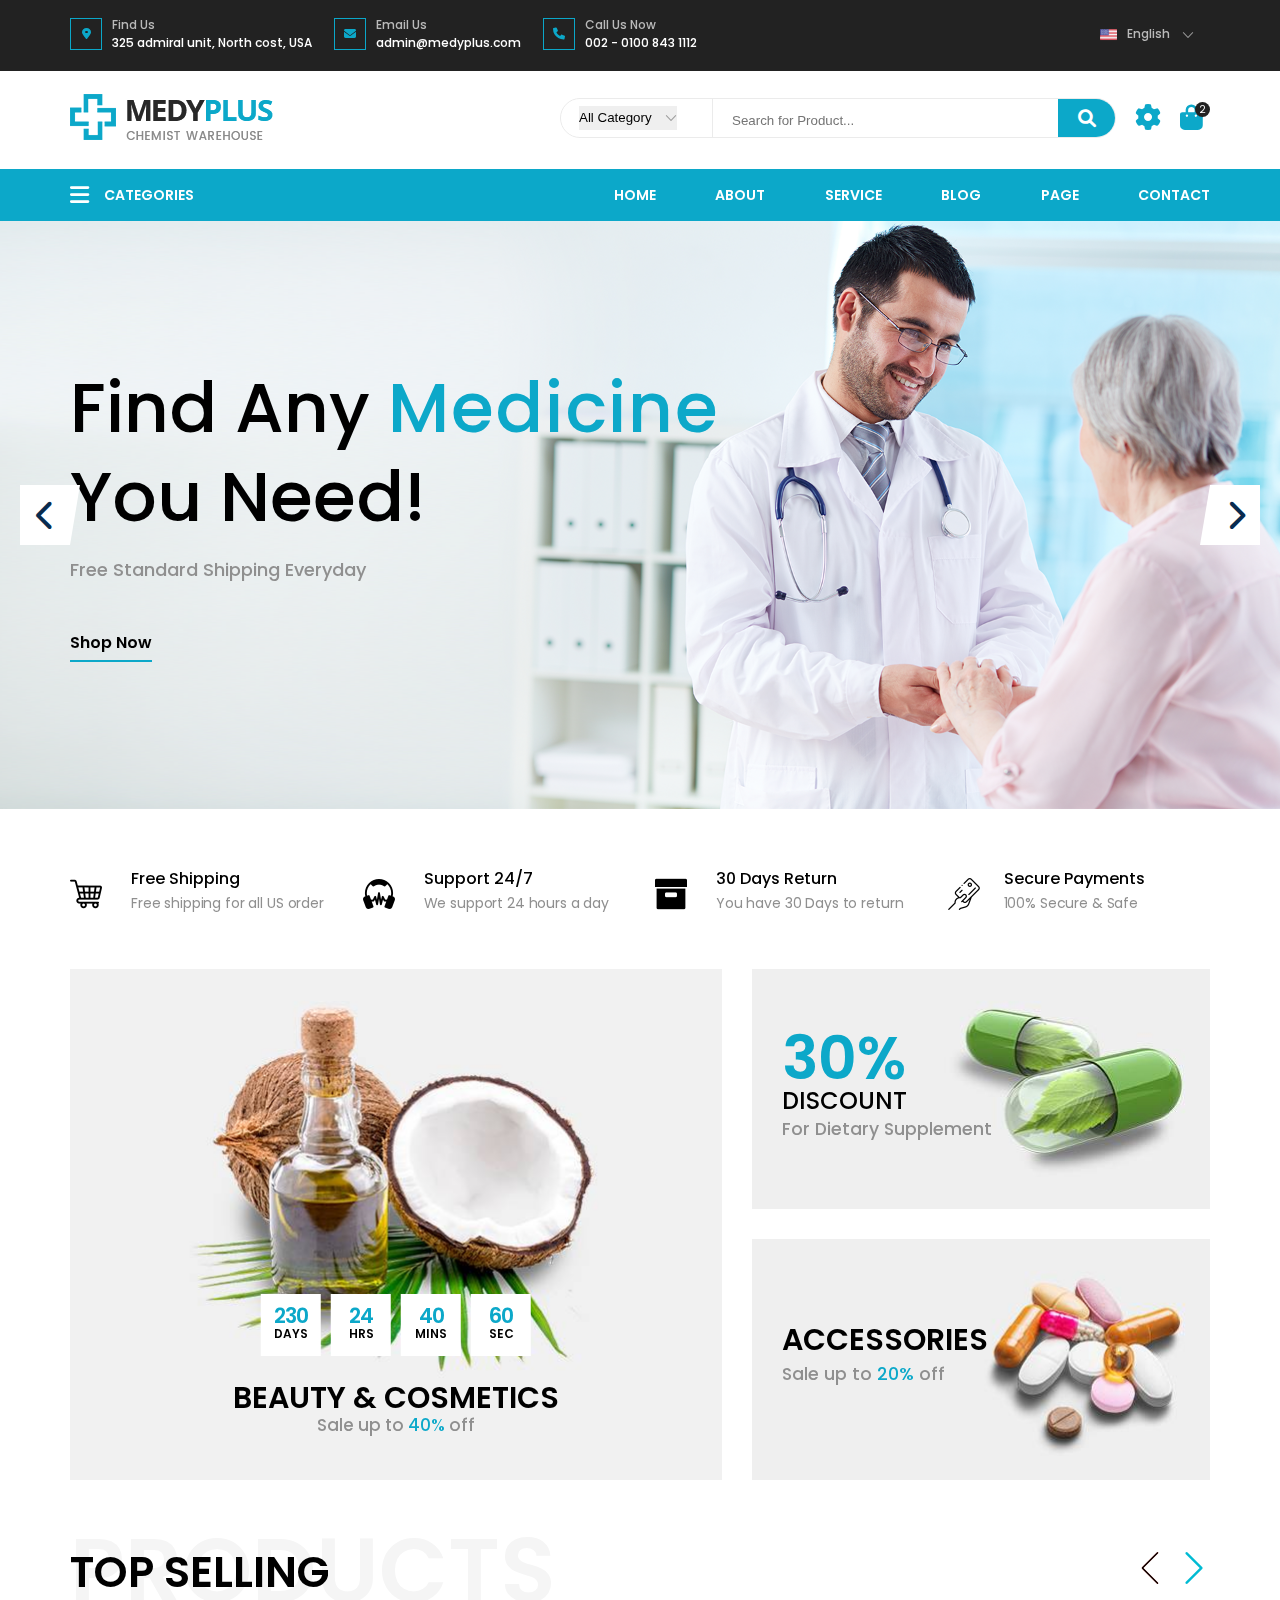
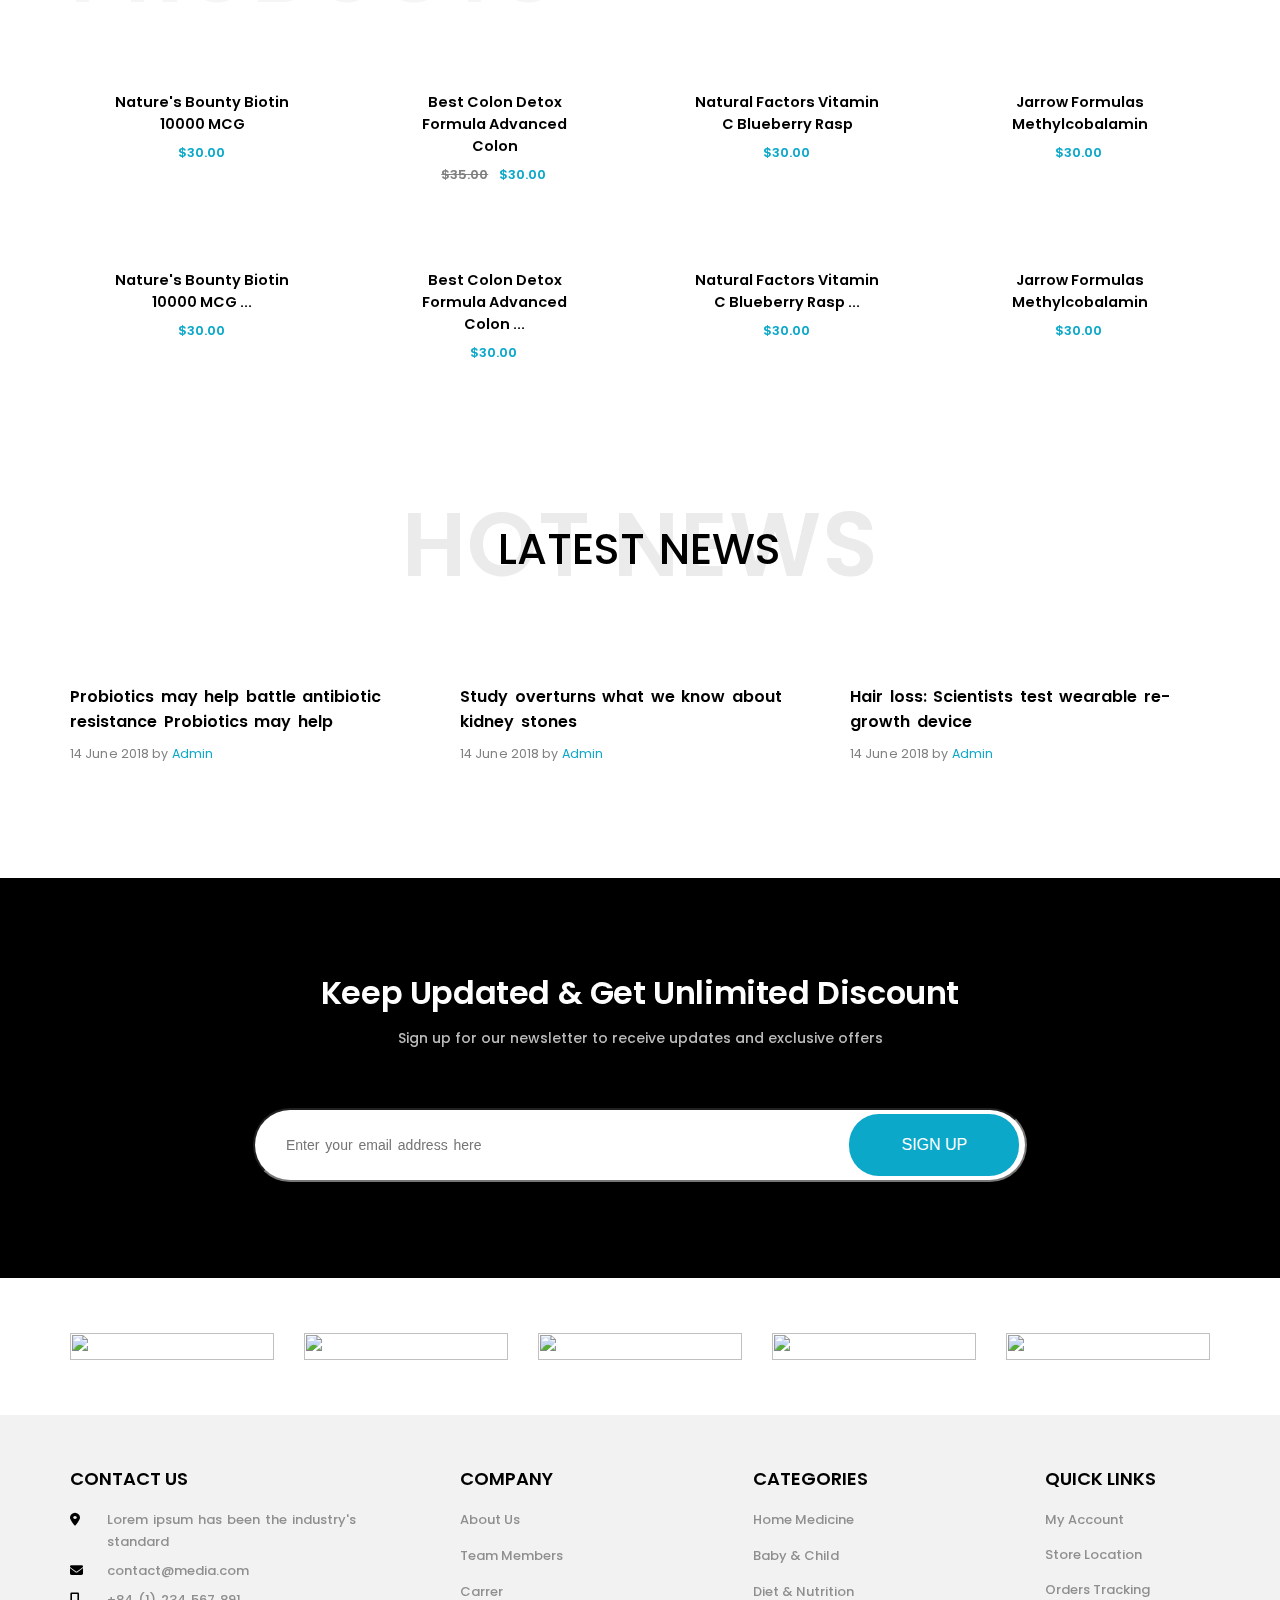
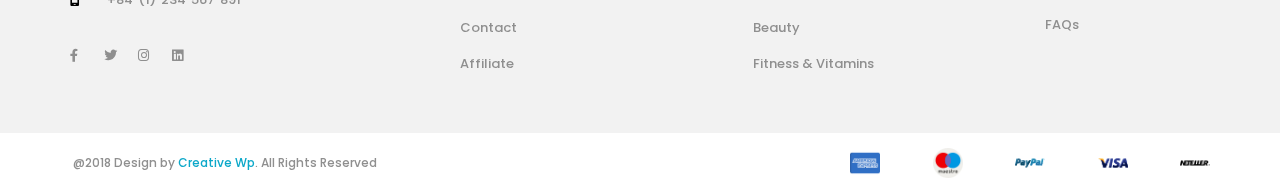
==== de2/index.html @ 7e3ebe8b "update 2.5" ====
<!DOCTYPE html>
<html lang="en">
<head>
    <meta charset="UTF-8">
    <meta http-equiv="X-UA-Compatible" content="IE=edge">
    <meta name="viewport" content="width=device-width, initial-scale=1.0">
    <title>Đề 2</title>
    <!-- Link CSS -->
    <link rel="stylesheet" href="css/fontawesome.min.css">
    <link rel="stylesheet" href="css/slick.css">
    <link rel="stylesheet" href="css/slick-theme.css">
    <link rel="stylesheet" href="css/style.css">
    <!-- Link JS -->
    <script src="js/jquery-3.6.0.min.js"></script>
    <script src="js/slick.min.js"></script>
    <script src="js/script.js"></script>
</head>
<body>
    <div class="cover">
        
    </div>
    <div class="wrapper">
        <!-- Header -->
        <header class="header">
            <!-- Logo Mobile -->
            <section class="logo-mobile"><img src="img/logo.png" alt=""></section>
            <!-- End Logo Mobile -->
            <!-- Header Top -->
            <div class="header-top">
                <div class="container">
                    <div class="header-top-inner">
                        <div class="web-info">
                            <!-- Web Info Button 1 -->
                            <div class="web-info-button">
                                <div class="info-icon"><i class="fa-solid fa-location-dot"></i></div>
                                <div class="info-content">
                                    <div class="title">Find Us</div>
                                    <div class="description"><a href="">325 admiral unit, North cost, USA</a></div>
                                </div>
                            </div>
                            <!-- End Web Info Button 1 -->
                            <!-- Web Info Button 2 -->
                            <div class="web-info-button">
                                <div class="info-icon"><i class="fa-solid fa-envelope"></i></div>
                                <div class="info-content">
                                    <div class="title">Email Us</div>
                                    <div class="description"><a href="mailto:admin@gmail.com">admin@medyplus.com</a></div>
                                </div>
                            </div>
                            <!-- End Web Info Button 2 -->
                            <!-- Web Info Button 3 -->
                            <div class="web-info-button">
                                <div class="info-icon"><i class="fa-solid fa-phone"></i></div>
                                <div class="info-content">
                                    <div class="title">Call Us Now</div>
                                    <div class="description"><a href="tel:002 - 0100 843 1112">002 - 0100 843 1112</a></div>
                                </div>
                            </div>
                            <!-- End Web Info Button 3 -->
                        </div>
                        <div class="sl-language">
                            <div class="dropdown">
                                <div class="dropdown-btn"><img src="img/us.png" alt="">English</div>
                                <div class="dropdown-content">
                                    <div class="dropdown-option"><img src="img/us.png" alt=""><a href="">English</a></div>
                                    <div class="dropdown-option"><img src="img/vietnam.png" alt=""><a href="">Vietnamese</a></div>
                                </div>
                            </div>
                        </div>
                    </div>
                </div>
            </div>
            <!-- End Header Top -->
            <!-- Header Bottom -->
             <div class="header-bottom">
                <div class="container">
                    <div class="header-bottom-inner">
                        <div class="logo">
                            <img src="img/logo.png" alt="">
                        </div>
                        <div class="form-control">
                            <div class="search">
                                <form action="#" method="post">
                                    <div class="search-s1">
                                        <select name="" id="">
                                            <option value="1">All Category</option>
                                        </select>
                                    </div>
                                    <div class="search-input">
                                        <input type="text" name="" id="" placeholder="Search for Product...">
                                    </div>
                                    <div class="search-button">
                                        <button type="submit"><i class="fas fa-search"></i></button>
                                    </div>
                                </form>
                            </div>
                            <div class="control-item setting"><i class="fas fa-cog"></i></div>
                            <div class="control-item cart" data="2"><i class="fas fa-shopping-bag"></i></div>
                        </div>
                    </div>
                </div>
            </div>
            <!-- End Header Bottom -->
        </header>
        <!-- End Header -->
        <!-- Menu -->
        <div class="menu-bar" id="menu">
            <div class="container">
                <div class="menu-bar-inner">
                    <div class="menu-category"><i class="fas fa-bars"></i>Categories</div>
                    <!-- Navigation -->
                    <nav>
                        <div class="nav-icon">Navigation<i class="fas fa-bars"></i></div>
                        <ul class="navbar">
                            <div class="nav-title">Navigation</div>
                            <li class="nav-item"><a href="#">Home</a></li>
                            <li class="nav-item"><a href="#">About</a></li>
                            <li class="nav-item"><a href="#">Service</a></li>
                            <li class="nav-item"><a href="#">Blog</a></li>
                            <li class="nav-item"><a href="#">Page</a></li>
                            <li class="nav-item"><a href="#">Contact</a></li>
                        </ul>
                    </nav>
                    <!-- End Navigation -->
                </div>
            </div>
        </div>
        <!-- End Menu -->
        <!-- Main Content -->
        <div class="main-content">
            <!-- Slider -->
            <div class="slider">
                <!-- Slider 1 -->
                <div class="slider-item">
                    <img src="img/slider 1.jpeg" alt="">
                    <div class="slider-content container">
                        <div class="row">
                            <div class="slider-content-inner">
                                <div class="slide-title active">Find Any <span>Medicine</span> You Need!</div>
                                <div class="slide-summary active">Free Standard Shipping Everyday</div>
                                <a href="#" class="slide-btn active">Shop Now</a>
                            </div>
                        </div>
                    </div>
                </div>
                <!-- End Slider 1 -->
                <!-- Slider 2 -->
                <div class="slider-item">
                    <img src="img/slider 1.jpeg" alt="">
                    <div class="slider-content container">
                        <div class="row">
                            <div class="slider-content-inner">
                                <div class="slide-title">Find Any <span>Medicine</span> You Need!</div>
                                <div class="slide-summary">Free Standard Shipping Everyday</div>
                                <a href="#" class="slide-btn">Shop Now</a>
                            </div>
                        </div>
                    </div>
                </div>
                <!-- End Slider 2 -->
            </div>
            <!-- End Slider -->
            <!-- Breadcrumbs -->
            <div class="breadcrumbs">

            </div>
            <!-- End Breadcrumbs -->
            <div class="columns">
                <!-- Left Sidebar -->
                <aside class="left-sidebar">

                </aside>
                <!-- End Left Sidebar -->
                <!-- Page Main -->
                <div class="page-main">
                    <!-- Strength -->
                    <div class="strength">
                        <div class="container">
                            <div class="row">
                                <!-- item 1 -->
                                <div class="strength-item">
                                    <div class="item-icon">
                                        <img src="img/shopping-cart.png" alt="">
                                    </div>
                                    <div class="item-content">
                                        <div class="title">Free Shipping</div>
                                        <div class="detail">Free shipping for all US order</div>
                                    </div>
                                </div>
                                <!-- End item 1 -->
                                <!-- item 2 -->
                                <div class="strength-item">
                                    <div class="item-icon">
                                        <img src="img/headphones.png" alt="">
                                    </div>
                                    <div class="item-content">
                                        <div class="title">Support 24/7</div>
                                        <div class="detail">We support 24 hours a day</div>
                                    </div>
                                </div>
                                <!-- End item 2 -->
                                <!-- item 3 -->
                                <div class="strength-item">
                                    <div class="item-icon">
                                        <img src="img/box.png" alt="">
                                    </div>
                                    <div class="item-content">
                                        <div class="title">30 Days Return</div>
                                        <div class="detail">You have 30 Days to return</div>
                                    </div>
                                </div>
                                <!-- End item 3 -->
                                <!-- item 4 -->
                                <div class="strength-item">
                                    <div class="item-icon">
                                        <img src="img/credit-card.png" alt="">
                                    </div>
                                    <div class="item-content">
                                        <div class="title">Secure Payments</div>
                                        <div class="detail">100% Secure & Safe</div>
                                    </div>
                                </div>
                                <!-- End item 4 -->
                            </div>
                        </div>
                    </div>
                    <!-- End Strength -->
                    <!-- Banner -->
                    <div class="banner">
                        <div class="container">
                            <div class="row">
                                <div class="banner-left">
                                    <div class="banner-inner">
                                        <img src="img/banner.jpg" alt="">
                                        <div class="banner-left-detail">
                                            <div class="banner-countdown">
                                                <div class="times days"><span>230 </span> days</div>
                                                <div class="times hours"><span>24 </span> hrs</div>
                                                <div class="times mins"><span>40 </span> mins</div>
                                                <div class="times secs"><span>60 </span> sec</div>
                                            </div>
                                            <div class="banner-left-content">
                                                <div class="title">BEAUTY & COSMETICS</div>
                                                <div class="summary">Sale up to <span>40%</span> off</div>
                                            </div>
                                        </div>
                                    </div>
                                </div>
                                <div class="banner-right">
                                    <div class="banner-col">
                                        <!-- Banner right 1 -->
                                        <div class="banner-right-item">
                                            <div class="banner-right-item-inner">
                                                <img src="img/banner-top.jpg" alt="">
                                                <div class="banner-right-content content-top">
                                                    <div class="sale-number"><span>30%</span></div>
                                                    <div class="title special">Discount</div>
                                                    <div class="summary">For Dietary Supplement</div>
                                                </div>
                                            </div>
                                        </div>
                                        <!-- End Banner right 1 -->
                                        <!-- Banner right 2 -->
                                        <div class="banner-right-item">
                                            <div class="banner-right-item-inner">
                                                <img src="img/banner-bottom.jpg" alt="">
                                                <div class="banner-right-content content-bottom">
                                                    <div class="title">accessories</div>
                                                    <div class="summary">Sale up to <span>20%</span> off</div>
                                                </div>
                                            </div>
                                        </div>
                                        <!-- End Banner right 1 -->
                                    </div>
                                </div>
                            </div>
                        </div>
                    </div>
                    <!-- End Banner -->
                    <!-- Top Selling -->
                    <div class="top-selling">
                        <div class="container">
                            <!-- Top Selling Header -->
                            <div class="top-selling-header">
                                <!-- Top Selling Text -->
                                <div class="top-selling-header-left">
                                    <div class="top-selling-header-under">Products</div>
                                    <div class="top-selling-header-over">Top Selling</div>
                                </div>
                                <!-- End Top Selling Text -->
                                <!-- Prev/Next Arrows -->
                                <div class="top-selling-header-right">
                                    <div class="arrows left">
                                        <img src="img/left-arrow.png" alt="">
                                    </div>
                                    <div class="arrows right">
                                        <img src="img/right-arrow.png" alt="">
                                    </div>
                                </div>
                                <!-- End Prev/Next Arrows -->
                            </div>
                            <!-- End Top Selling Header -->
                            <!-- Top Selling Items -->
                            <div class="row">
                                <div class="top-selling-item">
                                    <img src="img/top-selling-item-1.svg" alt="">
                                    <div class="top-selling-item-content">
                                        Nature's Bounty Biotin 10000 MCG
                                    </div>
                                    <div class="top-selling-item-price">
                                        $30.00
                                    </div>
                                </div>
                                <div class="top-selling-item">
                                    <img src="img/top-selling-item-2.svg" alt="">
                                    <div class="top-selling-item-content">
                                        Best Colon Detox Formula Advanced Colon
                                    </div>
                                    <div class="top-selling-item-price">
                                        <span>$35.00</span>$30.00
                                    </div>
                                </div>
                                <div class="top-selling-item">
                                    <img src="img/top-selling-item-3.svg" alt="">
                                    <div class="top-selling-item-content">
                                        Natural Factors Vitamin C Blueberry Rasp
                                    </div>
                                    <div class="top-selling-item-price">
                                        $30.00
                                    </div>
                                </div>
                                <div class="top-selling-item">
                                    <img src="img/top-selling-item-4.svg" alt="">
                                    <div class="top-selling-item-content">
                                        Jarrow Formulas Methylcobalamin
                                    </div>
                                    <div class="top-selling-item-price">
                                        $30.00
                                    </div>
                                </div>
                                <div class="top-selling-item">
                                    <img src="img/top-selling-item-5.svg" alt="">
                                    <div class="top-selling-item-content">
                                        Nature's Bounty Biotin 10000 MCG ...
                                    </div>
                                    <div class="top-selling-item-price">
                                        $30.00
                                    </div>
                                </div>
                                <div class="top-selling-item">
                                    <img src="img/top-selling-item-6.svg" alt="">
                                    <div class="top-selling-item-content">
                                        Best Colon Detox Formula Advanced Colon ...
                                    </div>
                                    <div class="top-selling-item-price">
                                        $30.00
                                    </div>
                                </div>
                                <div class="top-selling-item">
                                    <img src="img/top-selling-item-7.svg" alt="">
                                    <div class="top-selling-item-content">
                                        Natural Factors Vitamin C Blueberry Rasp ...
                                    </div>
                                    <div class="top-selling-item-price">
                                        $30.00
                                    </div>
                                </div>
                                <div class="top-selling-item">
                                    <img src="img/top-selling-item-8.svg" alt="">
                                    <div class="top-selling-item-content">
                                        Jarrow Formulas Methylcobalamin
                                    </div>
                                    <div class="top-selling-item-price">
                                        $30.00
                                    </div>
                                </div>
                            </div>
                            <!-- End Top Selling Items -->
                        </div>
                    </div>
                    <!-- End Top Selling -->
                    <!-- News -->
                    <div class="news">
                        <div class="news-inner">
                            <div class="container">
                                <!-- <div class="news-inner-text"> -->
                                    <div class="news-content">
                                        <div class="news-content-under">Hot News</div>
                                        <div class="news-content-over">Latest News</div>
                                    </div>
                                    <div class="row">
                                        <div class="news-item">
                                            <img src="img/news-1.svg" alt="">
                                            <div class="news-item-content">
                                                Probiotics may help battle antibiotic resistance Probiotics may help
                                            </div>
                                            <div class="news-item-time">
                                                14 June 2018 by <span>Admin</span>
                                            </div>
                                        </div>
                                        <div class="news-item">
                                            <img src="img/news-2.svg" alt="">
                                            <div class="news-item-content">
                                                Study overturns what we know about kidney stones
                                            </div>
                                            <div class="news-item-time">
                                                14 June 2018 by <span>Admin</span>
                                            </div>
                                        </div>
                                        <div class="news-item">
                                            <img src="img/news-3.svg" alt="">
                                            <div class="news-item-content">
                                                Hair loss: Scientists test wearable re-growth device
                                            </div>
                                            <div class="news-item-time">
                                                14 June 2018 by <span>Admin</span>
                                            </div>
                                        </div>
                                    </div>
                                <!-- </div> -->
                            </div>
                        </div>
                    </div>
                    <!-- End News -->
                    <!-- Newsletter -->
                    <div class="newsletter">
                        <div class="container">
                            <div class="newsletter-inner">
                                <div class="newsletter-text">
                                    <div class="newsletter-text-first">Keep Updated & Get Unlimited Discount</div>
                                    <div class="newsletter-text-second">Sign up for our newsletter to receive updates and exclusive offers</div>
                                </div>
                                <div class="newsletter-email">
                                    <form method="post" class="newsletter-form">
                                        <input type="text" placeholder="Enter your email address here">
                                        <button type="submit">Sign Up</button>
                                    </form>                                
                                </div>
                            </div>
                        </div>
                    </div>
                    <!-- End Newsletter -->
                    <!-- Branding -->
                    <div class="branding">
                        <div class="container">
                            <div class="row">
                                <div class="branding-item"><img src="img/branding-1.svg" alt=""></div>
                                <div class="branding-item"><img src="img/branding-2.svg" alt=""></div>
                                <div class="branding-item"><img src="img/branding-3.svg" alt=""></div>
                                <div class="branding-item"><img src="img/branding-4.svg" alt=""></div>
                                <div class="branding-item"><img src="img/branding-5.svg" alt=""></div>
                            </div>
                        </div>
                    </div>
                    <!-- End Branding -->
                </div>
                <!-- End Page Main -->
                <aside class="right-sidebar">

                </aside>
            </div>
        </div>
        <!-- End Main Content -->
        <!-- Footer -->
        <footer class="footer">
            <div class="footer-upper">
                <div class="container">
                    <div class="row">
                        <div class="footer-item contact-us">
                            <div class="footer-header">Contact Us</div>
                            <div class="footer-list">
                                <div class="footer-list-item">
                                    <div class="footer-list-item-icon"><i class="fa-solid fa-location-dot"></i></div>
                                    <div class="footer-list-item-content"><a href="#">Lorem ipsum has been the industry's standard</a></div>
                                </div>
                                <div class="footer-list-item">
                                    <div class="footer-list-item-icon"><i class="fa-solid fa-envelope"></i></i></div>
                                    <div class="footer-list-item-content"><a href="mailto:contact@media.com">contact@media.com</a></div>
                                </div>
                                <div class="footer-list-item">
                                    <div class="footer-list-item-icon"><i class="fa-solid fa-mobile-screen"></i></div>
                                    <div class="footer-list-item-content"><a href="tel:+84(1)23456789">+84 (1) 234 567 891</a></div>
                                </div>
                                <div class="footer-list-item social-media">
                                    <div class="footer-list-item-icon"><a href="#"><i class="fa-brands fa-facebook-f"></i></a></div>
                                    <div class="footer-list-item-icon"><a href="#"><i class="fa-brands fa-twitter"></i></a></div>
                                    <div class="footer-list-item-icon"><a href="#"><i class="fa-brands fa-instagram"></i></a></div>
                                    <div class="footer-list-item-icon"><a href="#"><i class="fa-brands fa-linkedin"></i></a></div>
                                </div>
                            </div>
                        </div>
                        <div class="footer-item company">
                            <div class="footer-header">Company</div>
                            <div class="footer-list">
                                <div class="footer-list-item"><a href="#">About Us</a></div>
                                <div class="footer-list-item"><a href="#">Team Members</a></div>
                                <div class="footer-list-item"><a href="#">Carrer</a></div>
                                <div class="footer-list-item"><a href="#">Contact</a></div>
                                <div class="footer-list-item"><a href="#">Affiliate</a></div>
                            </div>
                        </div>
                        <div class="footer-item categories">
                            <div class="footer-header">Categories</div>
                            <div class="footer-list">
                                <div class="footer-list-item"><a href="#">Home Medicine</a></div>
                                <div class="footer-list-item"><a href="#">Baby & Child</a></div>
                                <div class="footer-list-item"><a href="#">Diet & Nutrition</a></div>
                                <div class="footer-list-item"><a href="#">Beauty</a></div>
                                <div class="footer-list-item"><a href="#">Fitness & Vitamins</a></div>
                            </div>
                        </div>
                        <div class="footer-item quick-links">
                            <div class="footer-header">Quick Links</div>
                            <div class="footer-list">
                                <div class="footer-list-item"><a href="#">My Account</a></div>
                                <div class="footer-list-item"><a href="#">Store Location</a></div>
                                <div class="footer-list-item"><a href="#">Orders Tracking</a></div>
                                <div class="footer-list-item"><a href="#">FAQs</a></div>
                            </div>
                        </div>
                    </div>
                </div>
            </div>
            <div class="footer-under">
                <div class="container">
                    <div class="row">
                        <div class="designer">@2018 Design by <span>Creative Wp</span>. All Rights Reserved</div>
                        <div class="payments">
                            <img src="img/american-express.png" alt="">
                            <img src="img/maestro.png" alt="">
                            <img src="img/paypal.png" alt="">
                            <img src="img/visa.png" alt="">
                            <img src="img/symbols.png" alt="">
                        </div>
                    </div>
                </div>
            </div>
        </footer>
        <!-- End Footer -->
    </div>
    <script>
        //width màn hình từ 769 đổ xuống xoá nút prev vs next
        $('.slider').slick({
            dots: false,
            responsive: [
            {
            breakpoint: 769,
            settings: {
                infinite: true,
                arrows: false,
            }
            }
        ]
        });
        // mỗi lần chuyển slide thì vị trí của title,summary,btn 
        // đang từ vị trí sai chuyển động dần về vị trí đúng
        $('.slider').on('afterChange', function () {
            $('.slider-item').each(function (index, element) {
                // element == this
                if($(this).hasClass('slick-active')){
                    $(this).find('.slide-title').addClass('active');
                    $(this).find('.slide-summary').addClass('active');
                    $(this).find('.slide-btn').addClass('active');
                } else {
                    $(this).find('.slide-title').removeClass('active');
                    $(this).find('.slide-summary').removeClass('active');
                    $(this).find('.slide-btn').removeClass('active');
                }
            });
        }); 
    </script>
</body>
</html>
---- de2/css/style.css ----
@font-face {
  font-family: 'Poppins';
  src: url('../fonts/Poppins/Poppins-Regular.ttf');
  font-weight: 400;
  font-style: normal;
}
@font-face {
  font-family: 'Poppins';
  src: url('../fonts/Poppins/Poppins-Medium.ttf');
  font-weight: 500;
  font-style: normal;
}
@font-face {
  font-family: 'Poppins';
  src: url('../fonts/Poppins/Poppins-SemiBold.ttf');
  font-weight: 600;
  font-style: normal;
}
body {
  margin: 0;
  padding: 0;
  font-family: "Poppins";
  font-size: 16px;
  font-weight: normal;
}
a {
  color: black;
  text-decoration: none;
}
a:hover {
  color: black;
}
ul {
  margin: 0px;
  padding: 0;
}
ul li {
  list-style: none;
}
input {
  padding: 0;
}
.container {
  max-width: 1170px;
  padding: 0 15px;
  width: 100%;
  margin: auto;
  box-sizing: border-box;
}
.container-fluid {
  width: 100%;
  padding: 0 15px;
  box-sizing: border-box;
}
.row {
  display: flex;
  flex-wrap: wrap;
  margin: 0 -15px;
}
.dropdown:hover .dropdown-content {
  display: block;
}
.dropdown-btn::after {
  content: url("../img/caret-down.png");
}
.dropdown-content {
  display: none;
  position: absolute;
  background-color: #222;
}
.cover {
  position: fixed;
  width: 100vw;
  height: 100vw;
  background-color: #222;
  opacity: 0;
  z-index: -1;
}
.cover.active {
  opacity: 0.9;
  z-index: 100;
  transition: all, 0.5s;
  -webkit-transition: all, 0.5s;
  -moz-transition: all, 0.5s;
  -ms-transition: all, 0.5s;
  -o-transition: all, 0.5s;
}
.header {
  font-size: 12px;
}
.header .logo-mobile {
  text-align: center;
  display: none;
}
.header-top {
  padding: 16px 0;
  box-sizing: border-box;
  background-color: #222;
  font-weight: 500;
  color: #bababa;
  height: 71px;
}
.header-top-inner {
  display: flex;
  justify-content: space-between;
  align-items: center;
}
.header-top-inner .web-info {
  display: flex;
}
.header-top-inner .web-info-button {
  align-items: center;
  margin-right: 22px;
  display: flex;
}
.header-top-inner .web-info-button .info-icon {
  margin-right: 10px;
  height: 30px;
  width: 30px;
  line-height: 30px;
  text-align: center;
  border: 1px solid #0ba7c9;
  color: #0ca8c9;
}
.header-top-inner .web-info-button .info-content {
  line-height: 18px;
  font-size: 12px;
  font-weight: 500;
}
.header-top-inner .web-info-button .info-content .title {
  color: #bababa;
}
.header-top-inner .web-info-button .info-content .description a {
  color: #fff;
}
.header-top .sl-language {
  margin-right: 16px;
}
.header-top .sl-language img {
  width: 17px;
  vertical-align: middle;
  padding-right: 10px;
}
.header-top .sl-language a {
  color: #fff;
}
.header-bottom {
  padding-top: 23px;
  padding-bottom: 24px;
}
.header-bottom-inner {
  display: flex;
  justify-content: space-between;
  align-items: center;
}
.header-bottom-inner .form-control {
  display: flex;
  align-items: center;
  margin-bottom: 3px;
}
.header-bottom-inner .form-control .search {
  width: 556px;
}
.header-bottom-inner .form-control .search form {
  height: 38px;
  border: 1px solid #ebebeb;
  display: flex;
  border-radius: 40px;
  overflow: hidden;
}
.header-bottom-inner .form-control .search form .search-s1 {
  line-height: 38px;
  padding-left: 18px;
  padding-right: 35px;
}
.header-bottom-inner .form-control .search form .search-s1 select {
  height: 24px;
  border: none;
  appearance: none;
  -webkit-appearance: none;
  -moz-appearance: none;
  background-image: url('../img/caret-down.png');
  background-repeat: no-repeat;
  background-position-x: right;
  background-position-y: center;
  padding-right: 25px;
}
.header-bottom-inner .form-control .search form .search-input {
  flex: 1;
  line-height: 38px;
}
.header-bottom-inner .form-control .search form .search-input input {
  border: none;
  width: 100%;
  height: 100%;
  box-sizing: border-box;
  padding-top: 4px;
  border-left: 1px solid #ebebeb;
  padding-left: 19px;
}
.header-bottom-inner .form-control .search form .search-button button {
  border: none;
  background-color: #0ca8c9;
  color: #fff;
  font-size: 18px;
  height: 38px;
  line-height: 38px;
  width: 57px;
  text-align: center;
}
.header-bottom-inner .form-control .control-item {
  color: #0ca8c9;
  font-size: 26px;
  margin-left: 19px;
}
.header-bottom-inner .form-control .cart {
  padding-right: 7px;
  position: relative;
}
.header-bottom-inner .form-control .cart::after {
  font-size: 10px;
  color: #fff;
  display: block;
  width: 15px;
  height: 15px;
  line-height: 15px;
  text-align: center;
  border-radius: 15px;
  background-color: #222;
  content: attr(data);
  position: absolute;
  top: 3px;
  right: 0;
}
.menu-bar {
  padding: 14px 0;
  background-color: #0ca8c9;
  font-size: 14px;
  font-weight: 600;
  color: #fff;
}
.menu-bar-inner {
  display: flex;
  justify-content: space-between;
  align-items: center;
}
.menu-bar-inner .menu-category {
  text-transform: uppercase;
}
.menu-bar-inner .menu-category i {
  padding-right: 15px;
  font-size: 22px;
  vertical-align: bottom;
}
.menu-bar-inner nav .nav-icon {
  display: none;
  font-size: 14px;
  text-transform: uppercase;
}
.menu-bar-inner nav .nav-icon i {
  font-size: 22;
  vertical-align: middle;
  padding-left: 15px;
}
.menu-bar-inner nav .navbar .nav-title {
  display: none;
  background-color: #0ca8c9;
  color: #fff;
  line-height: 51px;
  text-transform: uppercase;
  font-size: 24px;
  font-weight: 600;
  padding: 0 15px;
}
.menu-bar-inner nav .navbar .nav-item {
  margin-left: 27px;
  margin-right: 29.5px;
  display: inline-block;
  text-transform: uppercase;
  font-size: 14px;
  line-height: 24px;
}
.menu-bar-inner nav .navbar .nav-item a {
  color: #fff;
}
.menu-bar-inner nav .navbar .nav-item:last-child {
  margin-right: 0;
}
.slider {
  max-height: 750px;
  overflow: hidden;
}
.slider .slick-arrow {
  height: 60px;
  width: 50px;
  display: flex;
  justify-content: center;
  align-items: center;
  background-color: #fff;
  transition: all, 0.5s;
  -webkit-transition: all, 0.5s;
  -moz-transition: all, 0.5s;
  -ms-transition: all, 0.5s;
  -o-transition: all, 0.5s;
}
.slider .slick-prev {
  left: 20px;
  z-index: 10;
}
.slider .slick-prev:hover {
  background-color: #0ca8c9;
}
.slider .slick-prev:hover::before {
  color: #fff;
}
.slider .slick-prev:hover::after {
  border-top-color: #0ca8c9;
}
.slider .slick-prev::before {
  font-family: 'Font Awesome 5 Free';
  font-weight: 900;
  content: '\f053';
  font-size: 31px;
  color: #082b4f;
  opacity: 1;
  transition: all, 0.5s;
  -webkit-transition: all, 0.5s;
  -moz-transition: all, 0.5s;
  -ms-transition: all, 0.5s;
  -o-transition: all, 0.5s;
}
.slider .slick-prev::after {
  content: '';
  display: block;
  width: 0;
  height: 0;
  border-top: 60px solid #fff;
  border-right: 10px solid transparent;
  position: absolute;
  top: 0;
  right: -10px;
  transition: all, 0.5s;
  -webkit-transition: all, 0.5s;
  -moz-transition: all, 0.5s;
  -ms-transition: all, 0.5s;
  -o-transition: all, 0.5s;
}
.slider .slick-next {
  right: 20px;
}
.slider .slick-next:hover {
  background-color: #0ca8c9;
}
.slider .slick-next:hover::before {
  color: #fff;
}
.slider .slick-next:hover::after {
  border-bottom-color: #0ca8c9;
}
.slider .slick-next::before {
  font-family: 'Font Awesome 5 Free';
  font-weight: 900;
  content: '\f054';
  font-size: 31px;
  color: #082b4f;
  opacity: 1;
  transition: all, 0.5s;
  -webkit-transition: all, 0.5s;
  -moz-transition: all, 0.5s;
  -ms-transition: all, 0.5s;
  -o-transition: all, 0.5s;
}
.slider .slick-next::after {
  content: '';
  display: block;
  width: 0;
  height: 0;
  border-bottom: 60px solid #fff;
  border-left: 10px solid transparent;
  position: absolute;
  top: 0;
  left: -10px;
  transition: all, 0.5s;
  -webkit-transition: all, 0.5s;
  -moz-transition: all, 0.5s;
  -ms-transition: all, 0.5s;
  -o-transition: all, 0.5s;
}
.slider-item {
  position: relative;
}
.slider-item img {
  width: 100%;
}
.slider-content {
  position: absolute;
  top: 25%;
  left: 50%;
  transform: translate(-50%, 0);
  -webkit-transform: translate(-50%, 0);
  -moz-transform: translate(-50%, 0);
  -ms-transform: translate(-50%, 0);
  -o-transform: translate(-50%, 0);
}
.slider-content-inner {
  width: 58.3333%;
  padding: 0 15px;
  box-sizing: border-box;
  margin: 15px 0;
}
.slider-content-inner .slide-title {
  transform: translate(0, -100px);
  -webkit-transform: translate(0, -100px);
  -moz-transform: translate(0, -100px);
  -ms-transform: translate(0, -100px);
  -o-transform: translate(0, -100px);
  transition: all, 1s;
  -webkit-transition: all, 1s;
  -moz-transition: all, 1s;
  -ms-transition: all, 1s;
  -o-transition: all, 1s;
  font-size: 70px;
  font-weight: 500;
  color: #000;
  line-height: 89px;
}
.slider-content-inner .slide-title span {
  color: #0ca8c9;
  letter-spacing: 0.024em;
}
.slider-content-inner .slide-summary {
  transition: all, 1s;
  -webkit-transition: all, 1s;
  -moz-transition: all, 1s;
  -ms-transition: all, 1s;
  -o-transition: all, 1s;
  font-size: 18px;
  font-weight: 500;
  color: #8f8f8f;
  margin-top: 15px;
  margin-bottom: 47px;
}
.slider-content-inner .slide-btn {
  display: inline-block;
  transform: translate(0, 100px);
  -webkit-transform: translate(0, 100px);
  -moz-transform: translate(0, 100px);
  -ms-transform: translate(0, 100px);
  -o-transform: translate(0, 100px);
  transition: all, 1s;
  -webkit-transition: all, 1s;
  -moz-transition: all, 1s;
  -ms-transition: all, 1s;
  -o-transition: all, 1s;
  font-size: 16px;
  font-weight: 600;
  color: #000;
  border-bottom: 2px solid #0ca8c9;
  padding-bottom: 5px;
  text-decoration: none;
}
.slider-content-inner .active {
  transform: translate(0, -20px);
  -webkit-transform: translate(0, -20px);
  -moz-transform: translate(0, -20px);
  -ms-transform: translate(0, -20px);
  -o-transform: translate(0, -20px);
}
.strength {
  padding-top: 43px;
  max-height: 133px;
  display: flex;
  align-items: center;
}
.strength-item {
  width: 25%;
  padding: 0 15px;
  box-sizing: border-box;
  margin: 15px 0;
  display: flex;
  align-items: center;
}
.strength-item .item-icon {
  width: 41px;
}
.strength-item .item-icon img {
  vertical-align: middle;
}
.strength-item .item-content {
  padding-left: 20px;
  line-height: 24px;
  padding-bottom: 6px;
}
.strength-item .item-content .title {
  font-size: 16px;
  font-weight: 500;
  color: #000;
}
.strength-item .item-content .detail {
  font-size: 14px;
  font-weight: 400;
  color: #8f8f8f;
  letter-spacing: -0.01em;
}
.strength-item:last-child .item-content {
  padding-left: 15px;
}
.banner {
  margin-top: 18px;
}
.banner .banner-col {
  margin: -15px 0;
}
.banner span {
  color: #0ca8c9;
}
.banner .title {
  font-weight: 600;
  font-size: 30px;
  line-height: 30px;
  color: #000;
  text-transform: uppercase;
}
.banner .summary {
  font-weight: 500;
  font-size: 17px;
  color: #8f8f8f;
}
.banner-left {
  width: 58.3333%;
  padding: 0 15px;
  box-sizing: border-box;
  margin: 15px 0;
  position: relative;
}
.banner-left .banner-inner {
  cursor: pointer;
  overflow: hidden;
  height: 100%;
}
.banner-left .banner-inner:hover img {
  transform: scale(1.1);
  -webkit-transform: scale(1.1);
  -moz-transform: scale(1.1);
  -ms-transform: scale(1.1);
  -o-transform: scale(1.1);
}
.banner-left img {
  transition: all, 0.5s;
  -webkit-transition: all, 0.5s;
  -moz-transition: all, 0.5s;
  -ms-transition: all, 0.5s;
  -o-transition: all, 0.5s;
  display: block;
  width: 100%;
  height: 100%;
}
.banner-left-detail {
  position: absolute;
  left: 50%;
  bottom: 42px;
  width: 100%;
  transform: translate(-50%, 0);
  -webkit-transform: translate(-50%, 0);
  -moz-transform: translate(-50%, 0);
  -ms-transform: translate(-50%, 0);
  -o-transform: translate(-50%, 0);
  text-align: center;
}
.banner-left-detail .banner-countdown {
  margin-bottom: 27px;
  display: flex;
  justify-content: center;
  line-height: 30px;
}
.banner-left-detail .banner-countdown span {
  font-size: 21px;
  font-weight: 600;
  letter-spacing: -1px;
  width: 100%;
  margin-bottom: -26px;
}
.banner-left-detail .banner-countdown .times {
  width: 60px;
  height: 62px;
  background-color: #fff;
  margin: 0 5px;
  display: flex;
  align-items: center;
  justify-content: center;
  flex-wrap: wrap;
  font-size: 12px;
  font-weight: 600;
  text-transform: uppercase;
}
.banner-left-detail .title {
  margin-bottom: -1px;
}
.banner-right {
  width: 41.6667%;
  padding: 0 15px;
  box-sizing: border-box;
  margin: 15px 0;
}
.banner-right-item {
  overflow: hidden;
  position: relative;
  padding: 15px 0;
}
.banner-right-item-inner {
  cursor: pointer;
  overflow: hidden;
}
.banner-right-item-inner:hover img {
  transform: scale(1.1);
  -webkit-transform: scale(1.1);
  -moz-transform: scale(1.1);
  -ms-transform: scale(1.1);
  -o-transform: scale(1.1);
}
.banner-right-item img {
  transition: all, 0.5s;
  -webkit-transition: all, 0.5s;
  -moz-transition: all, 0.5s;
  -ms-transition: all, 0.5s;
  -o-transition: all, 0.5s;
  display: block;
  width: 100%;
}
.banner-right-content {
  position: absolute;
  top: 50%;
  left: 30px;
  transform: translateY(-50%);
  -webkit-transform: translateY(-50%);
  -moz-transform: translateY(-50%);
  -ms-transform: translateY(-50%);
  -o-transform: translateY(-50%);
}
.banner-right-content .sale-number {
  font-size: 60px;
  font-weight: 600;
  line-height: 60px;
}
.banner-right-content .special {
  font-size: 24px;
  font-weight: 500;
  margin-top: -2px;
}
.banner-right .content-top {
  margin-top: -4px;
}
.banner-right .content-top .summary {
  font-size: 17.5px;
}
.banner-right .content-bottom {
  margin-top: -3px;
}
.banner-right .content-bottom .summary {
  margin-top: 6px;
  font-size: 17.5px;
}
.top-selling .container {
  display: flex;
  flex-direction: column;
  align-items: center;
  box-sizing: border-box;
}
.top-selling .container .top-selling-header {
  text-transform: uppercase;
  width: 100%;
  display: flex;
  justify-content: space-between;
  text-align: left;
  padding-top: 45px;
  padding-bottom: 45px;
  font-weight: 600;
  align-items: center;
}
.top-selling .container .top-selling-header-left {
  position: relative;
}
.top-selling .container .top-selling-header-left .top-selling-header-under {
  position: absolute;
  top: -37px;
  color: #f5f5f5;
  font-size: 90px;
  padding-top: 0px;
  z-index: -1;
}
.top-selling .container .top-selling-header-left .top-selling-header-over {
  font-size: 43px;
  z-index: 0;
  color: #000;
}
.top-selling .container .top-selling-header-right {
  display: flex;
  height: 100%;
}
.top-selling .container .top-selling-header-right .arrows {
  height: 60%;
  padding-left: 12px;
  overflow: hidden;
}
.top-selling .container .top-selling-header-right .arrows:hover {
  transform: scale(1.3);
  -webkit-transform: scale(1.3);
  -moz-transform: scale(1.3);
  -ms-transform: scale(1.3);
  -o-transform: scale(1.3);
  transition: all, 0.2s;
  -webkit-transition: all, 0.2s;
  -moz-transition: all, 0.2s;
  -ms-transition: all, 0.2s;
  -o-transition: all, 0.2s;
}
.top-selling .container .row {
  margin-bottom: 14px;
}
.top-selling .container .row .top-selling-item {
  width: 25%;
  padding: 0 15px;
  box-sizing: border-box;
  margin: 15px 0;
  margin-bottom: 35px;
  text-align: center;
  font-weight: 600;
  color: #000;
  font-size: 14.5px;
  line-height: 22px;
}
.top-selling .container .row .top-selling-item img {
  width: 100%;
  max-height: 265px;
}
.top-selling .container .row .top-selling-item img:hover {
  transform: scale(1.1);
  -webkit-transform: scale(1.1);
  -moz-transform: scale(1.1);
  -ms-transform: scale(1.1);
  -o-transform: scale(1.1);
  transition: all, 0.2s;
  -webkit-transition: all, 0.2s;
  -moz-transition: all, 0.2s;
  -ms-transition: all, 0.2s;
  -o-transition: all, 0.2s;
}
.top-selling .container .row .top-selling-item-content {
  width: 73%;
  margin: auto;
  padding-left: 2px;
  padding-top: 5px;
}
.top-selling .container .row .top-selling-item-price {
  font-size: 13px;
  line-height: 35px;
  color: #0ca8c9;
}
.top-selling .container .row .top-selling-item-price span {
  text-decoration: line-through;
  color: gray;
  padding-right: 11px;
}
.news {
  width: 100%;
  max-height: 663px;
  overflow: hidden;
}
.news-inner {
  background-image: url("../../img/Background.png");
  width: 100%;
  height: 100%;
  display: flex;
  flex-direction: column;
  align-items: center;
  position: relative;
}
.news-inner .container {
  position: relative;
  top: 0;
}
.news-inner .container .news-content {
  width: 100%;
  text-align: center;
  position: relative;
  margin-bottom: 42px;
  margin-top: 96px;
}
.news-inner .container .news-content-under {
  line-height: 60px;
  font-size: 90px;
  letter-spacing: 1px;
  font-weight: 600;
  text-transform: uppercase;
  color: #ebebeb;
}
.news-inner .container .news-content-over {
  position: absolute;
  top: 4%;
  left: 37.5%;
  font-weight: 500;
  font-size: 43px;
  word-spacing: 3px;
  color: #000;
  text-transform: uppercase;
}
.news-inner .container .row {
  margin-bottom: 100px;
}
.news-inner .container .row .news-item {
  width: 33.3334%;
  padding: 0 15px;
  box-sizing: border-box;
  margin: 15px 0;
  margin-top: 25px;
  font-size: 16px;
}
.news-inner .container .row .news-item img {
  width: 100%;
  overflow: hidden;
  max-height: 241px;
}
.news-inner .container .row .news-item img:hover {
  transform: scale(1.1);
  -webkit-transform: scale(1.1);
  -moz-transform: scale(1.1);
  -ms-transform: scale(1.1);
  -o-transform: scale(1.1);
  transition: all, 0.2s;
  -webkit-transition: all, 0.2s;
  -moz-transition: all, 0.2s;
  -ms-transition: all, 0.2s;
  -o-transition: all, 0.2s;
}
.news-inner .container .row .news-item-content {
  font-weight: 600;
  line-height: 25px;
  margin-top: 17px;
  word-spacing: 2.5px;
}
.news-inner .container .row .news-item-time {
  color: gray;
  font-size: 12.5px;
  letter-spacing: 0.1px;
  margin-top: 11px;
}
.news-inner .container .row .news-item-time span {
  color: #0ca8c9;
}
.newsletter {
  width: 100%;
  max-height: 400px;
  overflow: hidden;
  background-color: #000;
  align-items: center;
  text-align: center;
}
.newsletter .container .newsletter-inner {
  height: 100%;
  padding: 100px 0;
  display: flex;
  flex-direction: column;
}
.newsletter .container .newsletter-inner .newsletter-text {
  display: flex;
  flex-direction: column;
  margin-bottom: 55px;
}
.newsletter .container .newsletter-inner .newsletter-text-first {
  font-size: 32px;
  letter-spacing: -0.4px;
  line-height: 26px;
  color: #fff;
  font-weight: 600;
  margin-top: 2px;
  margin-bottom: 17px;
}
.newsletter .container .newsletter-inner .newsletter-text-second {
  font-size: 14px;
  line-height: 30px;
  color: #bababa;
  font-weight: 500;
}
.newsletter .container .newsletter-inner .newsletter-email .newsletter-form {
  position: relative;
  max-width: 774px;
  margin: auto;
}
.newsletter .container .newsletter-inner .newsletter-email .newsletter-form input {
  box-sizing: border-box;
  width: 100%;
  line-height: 70px;
  border-radius: 79px;
  padding-left: 31px;
  word-spacing: 2px;
  font-size: 14px;
  font-weight: 400;
  color: #8f8f8f;
}
.newsletter .container .newsletter-inner .newsletter-email .newsletter-form button {
  position: absolute;
  padding: 16px 52px;
  line-height: 30px;
  font-size: 16px;
  font-weight: 500;
  color: #fff;
  background-color: #0ca8c9;
  border-radius: 30px;
  right: 1%;
  top: 9%;
  border: none;
  text-transform: uppercase;
}
.branding {
  width: 100%;
  max-height: 195px;
  overflow: hidden;
  align-items: center;
  padding: 40px 0;
}
.branding-item {
  width: 20%;
  padding: 0 15px;
  box-sizing: border-box;
  margin: 15px 0;
}
.branding-item img {
  width: 100%;
  height: 100%;
}
.footer .footer-upper {
  background-color: #f2f2f2;
  max-height: 318px;
}
.footer .footer-upper .container .row {
  justify-content: space-between;
}
.footer .footer-upper .container .row .footer-item {
  box-sizing: border-box;
  margin: 0 !important;
  max-height: 318px;
  padding: 50px 15px !important;
  display: flex;
  flex-direction: column;
}
.footer .footer-upper .container .row .footer-item .footer-header {
  text-transform: uppercase;
  margin-bottom: 17px;
  font-size: 18px;
  font-weight: 600;
  color: #000;
}
.footer .footer-upper .container .row .footer-item .footer-list-item {
  font-size: 13px;
  font-weight: 500;
  line-height: 22px;
  width: 100%;
  display: flex;
  margin-bottom: 7px;
}
.footer .footer-upper .container .row .footer-item .footer-list-item a {
  color: #8f8f8f !important;
}
.footer .footer-upper .container .row .footer-item .footer-list-item-icon {
  width: 37px;
}
.footer .footer-upper .container .row .footer-item .footer-list-item-content {
  max-width: 250px;
  word-spacing: 2px;
}
.footer .footer-upper .container .row .footer-item .footer-list-item a:hover {
  color: #0ca8c9 !important;
}
.footer .footer-upper .container .row .footer-item .footer-list .social-media {
  line-height: 76px;
}
.footer .footer-upper .container .row .footer-item .footer-list .social-media .footer-list-item-icon {
  width: 34px;
}
.footer .footer-upper .container .row .contact-us {
  width: 33.3334%;
  padding: 0 15px;
  box-sizing: border-box;
  margin: 15px 0;
}
.footer .footer-upper .container .row .company,
.footer .footer-upper .container .row .categories {
  width: 25%;
  padding: 0 15px;
  box-sizing: border-box;
  margin: 15px 0;
}
.footer .footer-upper .container .row .company .footer-list-item,
.footer .footer-upper .container .row .categories .footer-list-item {
  margin-bottom: 14px;
}
.footer .footer-upper .container .row .quick-links {
  width: 16.6667%;
  padding: 0 15px;
  box-sizing: border-box;
  margin: 15px 0;
}
.footer .footer-upper .container .row .quick-links .footer-list-item {
  margin-bottom: 13px;
}
.footer .footer-under {
  max-height: 68px;
}
.footer .footer-under .container .row {
  justify-content: space-between;
  align-items: center;
}
.footer .footer-under .container .row .designer {
  width: 50%;
  padding: 0 15px;
  box-sizing: border-box;
  margin: 15px 0;
  font-size: 12px;
  font-weight: 500;
  color: #8f8f8f;
  padding: 0 18px;
}
.footer .footer-under .container .row .designer span {
  color: #0ca8c9;
}
.footer .footer-under .container .row .payments {
  width: 33.3334%;
  padding: 0 15px;
  box-sizing: border-box;
  margin: 15px 0;
  display: flex;
  justify-content: space-between;
}
.footer .footer-under .container .row .payments img {
  height: 100%;
  width: 30px;
}
@media all and (max-width: 1170px) {
  .slider-content-inner {
    margin-left: 100px;
  }
  .slider-content-inner .slide-title {
    font-size: 60px;
  }
  .banner-left img {
    width: 100%;
  }
  .top-selling .container .top-selling-header-left .top-selling-header-under {
    top: -18px;
    font-size: 60px;
    letter-spacing: 10px;
    line-height: 80px;
  }
  .top-selling .container .top-selling-header-left .top-selling-header-over {
    font-size: 30px;
    letter-spacing: 2px;
  }
  .top-selling .container .top-selling-header-right .arrows {
    padding: 0 15px;
  }
  .top-selling .container .row .top-selling-item {
    width: 25%;
    padding: 0 15px;
    box-sizing: border-box;
    margin: 15px 0;
  }
  .news {
    max-height: none;
  }
  .news-inner .container .news-content-under {
    font-size: 75px;
  }
  .news-inner .container .news-content-over {
    font-size: 29px;
    top: 14%;
    left: 40%;
  }
  .branding {
    max-height: none;
    height: auto;
  }
}
@media all and (max-width: 1024px) {
  .header .logo-mobile {
    display: block;
  }
  .header-top-inner .web-info-button {
    margin: 0;
  }
  .header-top-inner .web-info-button .info-content {
    display: none;
  }
  .header-bottom-inner .logo {
    display: none;
  }
  .header-bottom-inner .form-control {
    width: 100%;
  }
  .header-bottom-inner .form-control .search {
    width: 100%;
    order: 2;
  }
  .header-bottom-inner .form-control .setting {
    order: 1;
    margin-left: 0;
    margin-right: 19px;
  }
  .header-bottom-inner .form-control .cart {
    order: 3;
  }
  .menu-bar-inner nav .nav-icon {
    display: block;
  }
  .menu-bar-inner nav .navbar {
    transition: all, 0.5s;
    -webkit-transition: all, 0.5s;
    -moz-transition: all, 0.5s;
    -ms-transition: all, 0.5s;
    -o-transition: all, 0.5s;
    transform: translateX(110%);
    -webkit-transform: translateX(110%);
    -moz-transform: translateX(110%);
    -ms-transform: translateX(110%);
    -o-transform: translateX(110%);
    position: fixed;
    top: 0;
    right: 0;
    z-index: 999;
    height: 100vh;
    width: 30vw;
    background-color: #fff;
    -webkit-box-shadow: -8px -7px 6px -2px #bbbbbb;
    -moz-box-shadow: -8px -7px 6px -2px #bbbbbb;
    box-shadow: -8px -7px 6px -2px #bbbbbb;
  }
  .menu-bar-inner nav .navbar .nav-title {
    display: block;
  }
  .menu-bar-inner nav .navbar .nav-item {
    display: block;
    margin: 0;
    padding: 10px 15px;
    border-bottom: 1px solid #bbb;
  }
  .menu-bar-inner nav .navbar .nav-item a {
    color: #0ca8c9;
  }
  .menu-bar-inner nav .active {
    transform: translateX(0);
    -webkit-transform: translateX(0);
    -moz-transform: translateX(0);
    -ms-transform: translateX(0);
    -o-transform: translateX(0);
  }
  .slider-content-inner {
    width: 66.6667%;
  }
  .slider-content-inner .slide-title {
    font-size: 50px;
    line-height: 60px;
  }
  .slider-content .slide-summary {
    margin-bottom: 35px;
  }
  .strength-item {
    width: 50%;
  }
  .banner .title {
    font-size: 20px;
  }
  .banner .summary {
    font-size: 16px;
  }
  .banner-left-detail {
    bottom: 25px;
  }
  .banner-left-detail .banner-countdown span {
    font-size: 18px;
    margin-bottom: -15px;
  }
  .banner-left-detail .banner-countdown .times {
    width: 50px;
    height: 52px;
  }
  .banner-right-content {
    left: 15px;
  }
  .banner-right-content .sale-number {
    font-size: 50px;
  }
  .top-selling .container .top-selling-header-left .top-selling-header-under {
    top: -20px;
    font-size: 60px;
    letter-spacing: 10px;
    line-height: 80px;
  }
  .top-selling .container .top-selling-header-left .top-selling-header-over {
    font-size: 30px;
    letter-spacing: 2px;
  }
  .top-selling .container .top-selling-header-right .arrows {
    padding: 0 15px;
  }
  .top-selling .container .row .top-selling-item {
    width: 33.3334%;
    padding: 0 15px;
    box-sizing: border-box;
    margin: 15px 0;
  }
  .news {
    max-height: none;
  }
  .news-inner .container .news-content-under {
    font-size: 68px;
  }
  .news-inner .container .news-content-over {
    font-size: 22px;
    top: 21%;
  }
  .news-inner .container .row .news-item {
    width: 33.3334%;
    padding: 0 15px;
    box-sizing: border-box;
    margin: 15px 0;
  }
  .newsletter {
    max-height: none;
  }
  .newsletter .container .newsletter-inner .newsletter-email .newsletter-form button {
    right: 1%;
    top: 9%;
  }
  .footer .footer-upper {
    max-height: none;
  }
  .footer .footer-upper .container .row .footer-item .footer-header {
    font-size: 17px;
  }
  .footer .footer-upper .container .row .footer-item .footer-list-item-icon {
    max-width: 24px;
  }
  .footer .footer-under .container .row .payments {
    width: 41.6667%;
    padding: 0 15px;
    box-sizing: border-box;
    margin: 15px 0;
  }
}
@media all and (max-width: 768px) {
  .menu-bar-inner nav .navbar {
    width: 50vw;
  }
  .slider-content-inner {
    margin-left: 15px;
  }
  .slider-content-inner .slide-title {
    font-size: 38px;
    line-height: 45px;
  }
  .slider-content .slide-summary {
    margin-top: 10px;
    margin-bottom: 15px;
  }
  .banner-left {
    width: 100%;
  }
  .banner-left-detail .banner-countdown .times {
    width: 60px;
    height: 62px;
  }
  .banner-right {
    width: 100%;
    margin: 0;
  }
  .banner-right .banner-col {
    display: flex;
    margin: 0 -15px;
    flex-wrap: wrap;
  }
  .banner-right-item {
    width: 50%;
    padding: 0 15px;
    box-sizing: border-box;
    margin: 15px 0;
  }
  .banner-right-content {
    left: 30px;
  }
  .top-selling .container .top-selling-header {
    padding-top: 45px;
    padding-bottom: 31px;
  }
  .top-selling .container .top-selling-header-left .top-selling-header-under {
    top: -17px;
    font-size: 50px;
    letter-spacing: 3px;
  }
  .top-selling .container .top-selling-header-left .top-selling-header-over {
    font-size: 30px;
    letter-spacing: 0px;
  }
  .top-selling .container .top-selling-header-right .arrows {
    padding: 0 8px;
  }
  .top-selling .container .row .top-selling-item {
    width: 33.3334%;
    padding: 0 15px;
    box-sizing: border-box;
    margin: 15px 0;
  }
  .news {
    max-height: none;
  }
  .news-inner .container .news-content-under {
    font-size: 58px;
  }
  .news-inner .container .news-content-over {
    top: 19%;
    left: 34%;
    font-weight: 600;
    font-size: 26px;
  }
  .news-inner .container .row .news-item {
    width: 50%;
    padding: 0 15px;
    box-sizing: border-box;
    margin: 15px 0;
  }
  .newsletter .container .newsletter-inner .newsletter-text-first {
    line-height: 35px;
  }
  .branding-item {
    width: 33.3334%;
    padding: 0 15px;
    box-sizing: border-box;
    margin: 15px 0;
  }
  .footer .footer-upper {
    max-height: none;
  }
  .footer .footer-upper .container .row .footer-item {
    padding: 15px !important;
  }
  .footer .footer-upper .container .row .footer-item .footer-header {
    font-size: 17px;
  }
  .footer .footer-upper .container .row .contact-us,
  .footer .footer-upper .container .row .categories {
    width: 58.3333%;
    padding: 0 15px;
    box-sizing: border-box;
    margin: 15px 0;
  }
  .footer .footer-upper .container .row .company,
  .footer .footer-upper .container .row .quick-links {
    width: 41.6667%;
    padding: 0 15px;
    box-sizing: border-box;
    margin: 15px 0;
  }
  .footer .footer-under .container .row .designer {
    width: 58.3334%;
    padding: 0 15px;
    box-sizing: border-box;
    margin: 15px 0;
  }
}
@media all and (max-width: 576px) {
  .header-bottom-inner .form-control .search form .search-s1 {
    display: none;
  }
  .menu-bar-inner nav .navbar {
    width: 70vw;
  }
  .slider-content {
    top: 15%;
  }
  .slider-content-inner {
    margin-left: 0px;
  }
  .slider-content-inner .slide-title {
    font-size: 23px;
    line-height: 28px;
  }
  .slider-content-inner .slide-summary {
    transform: translate(0px, -17px);
    -webkit-transform: translate(0px, -17px);
    -moz-transform: translate(0px, -17px);
    -ms-transform: translate(0px, -17px);
    -o-transform: translate(0px, -17px);
    font-size: 12px;
    margin-top: 5px;
    margin-bottom: 5px;
  }
  .slider-content-inner .slide-btn {
    font-size: 12px;
  }
  .strength {
    max-height: none;
  }
  .strength-item {
    width: 100%;
  }
  .banner-left-detail .banner-countdown .times {
    width: 50px;
    height: 52px;
  }
  .banner-right-item {
    width: 100%;
  }
  .top-selling .container .top-selling-header {
    padding-top: 30px;
    padding-bottom: 25px;
  }
  .top-selling .container .top-selling-header-left .top-selling-header-under {
    top: -22px;
    font-size: 50px;
    letter-spacing: 3px;
  }
  .top-selling .container .top-selling-header-left .top-selling-header-over {
    font-size: 25px;
    letter-spacing: 0px;
  }
  .top-selling .container .top-selling-header-right .arrows {
    display: none;
  }
  .top-selling .container .row .top-selling-item {
    width: 50%;
    padding: 0 15px;
    box-sizing: border-box;
    margin: 15px 0;
  }
  .news {
    max-height: none;
  }
  .news-inner .container .news-content-under {
    font-size: 60px;
  }
  .news-inner .container .news-content-over {
    top: 13%;
    left: 24%;
    font-weight: 600;
    font-size: 30px;
  }
  .news-inner .container .row .news-item {
    width: 100%;
    padding: 0 15px;
    box-sizing: border-box;
    margin: 15px 0;
    display: flex;
    flex-direction: column;
    align-items: center;
  }
  .news-inner .container .row .news-item img {
    width: 90%;
  }
  .news-inner .container .row .news-item-content {
    text-align: center;
  }
  .newsletter .container .newsletter-inner .newsletter-email .newsletter-form button {
    display: none;
  }
  .footer .footer-under .container .row .payments,
  .footer .footer-under .container .row .designer {
    width: 50%;
    padding: 0 15px;
    box-sizing: border-box;
    margin: 15px 0;
    font-size: 12px;
  }
}
@media all and (max-width: 420px) {
  .header-top .st-language.in-active {
    display: none;
  }
  .slider-content-inner .slide-title {
    font-size: 16px;
    line-height: 28px;
  }
  .slider-content-inner .slide-summary {
    transform: translate(0px, -17px);
    -webkit-transform: translate(0px, -17px);
    -moz-transform: translate(0px, -17px);
    -ms-transform: translate(0px, -17px);
    -o-transform: translate(0px, -17px);
    font-size: 9px;
    margin-top: 5px;
    margin-bottom: 5px;
  }
  .slider-content-inner .slide-btn {
    font-size: 10px;
  }
  .news-inner .container .news-content-over {
    top: 13%;
    left: 22%;
  }
}
/*# sourceMappingURL=style.css.map */
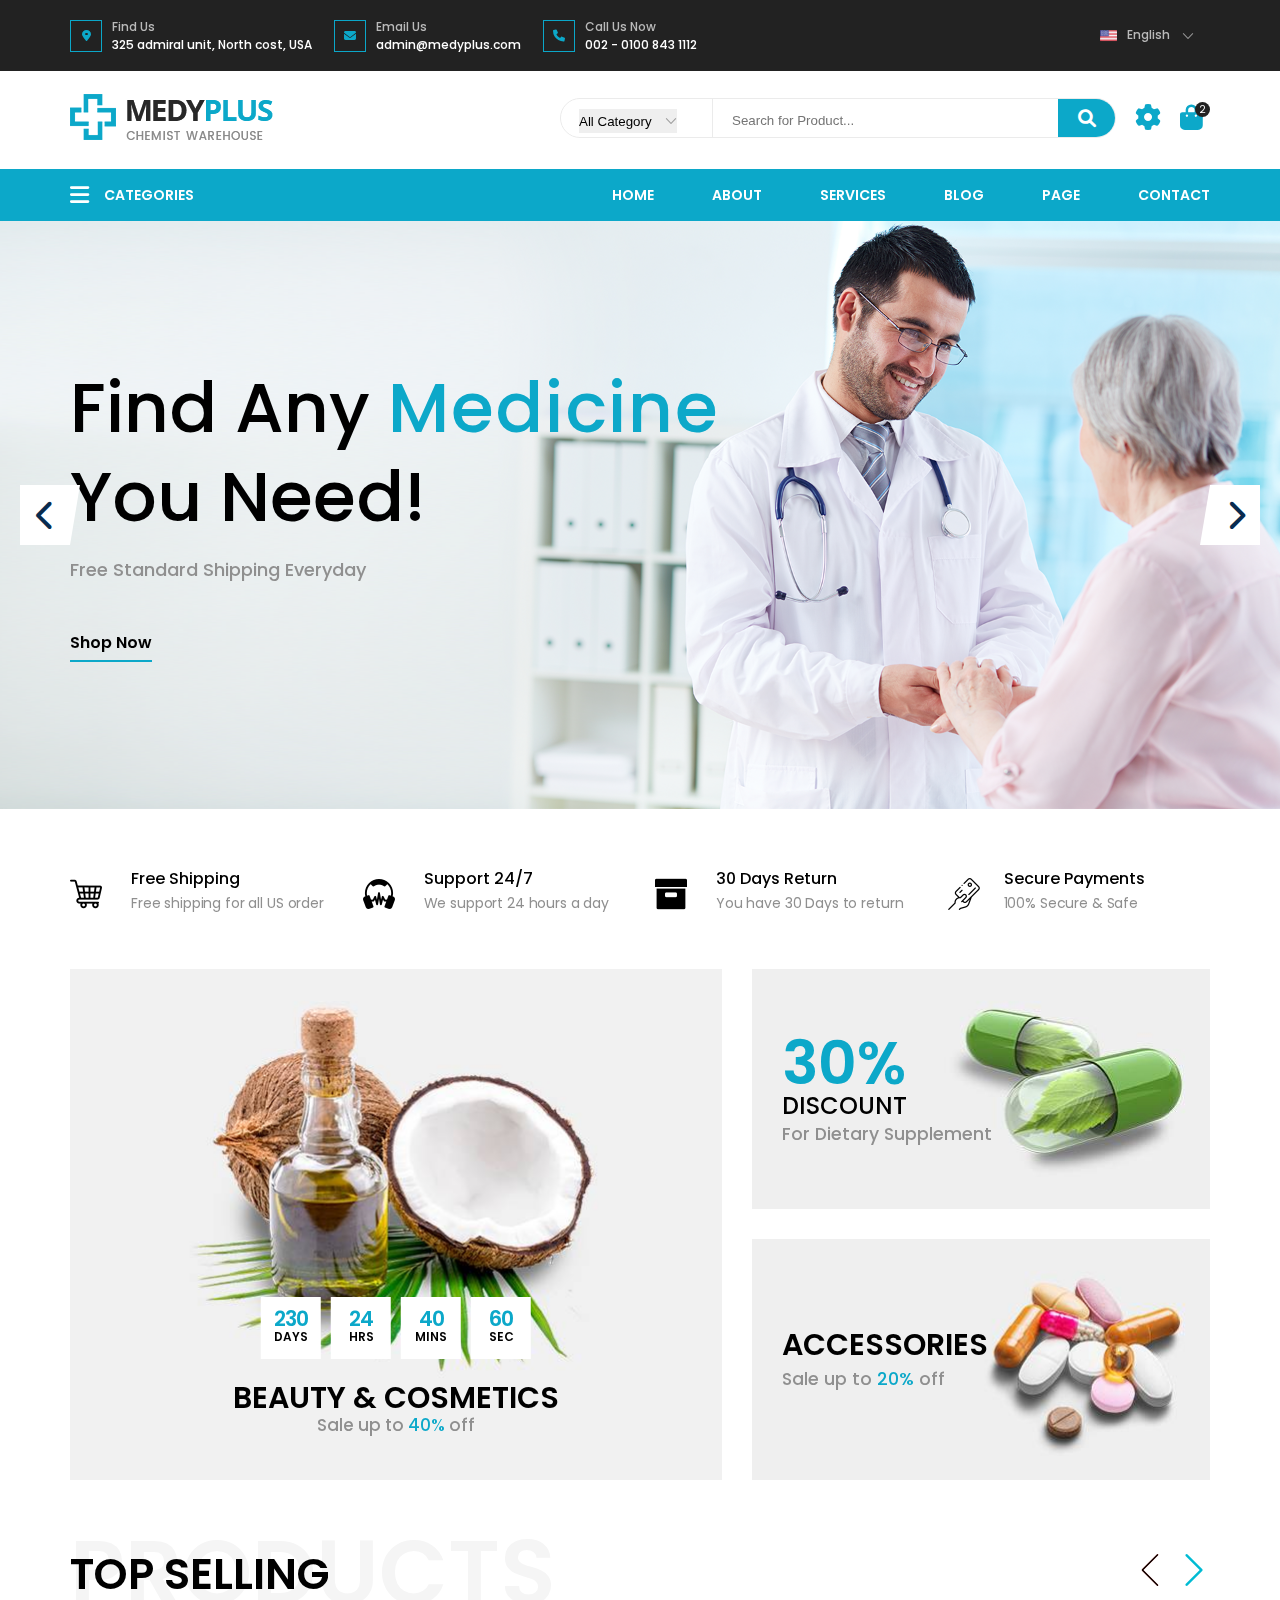
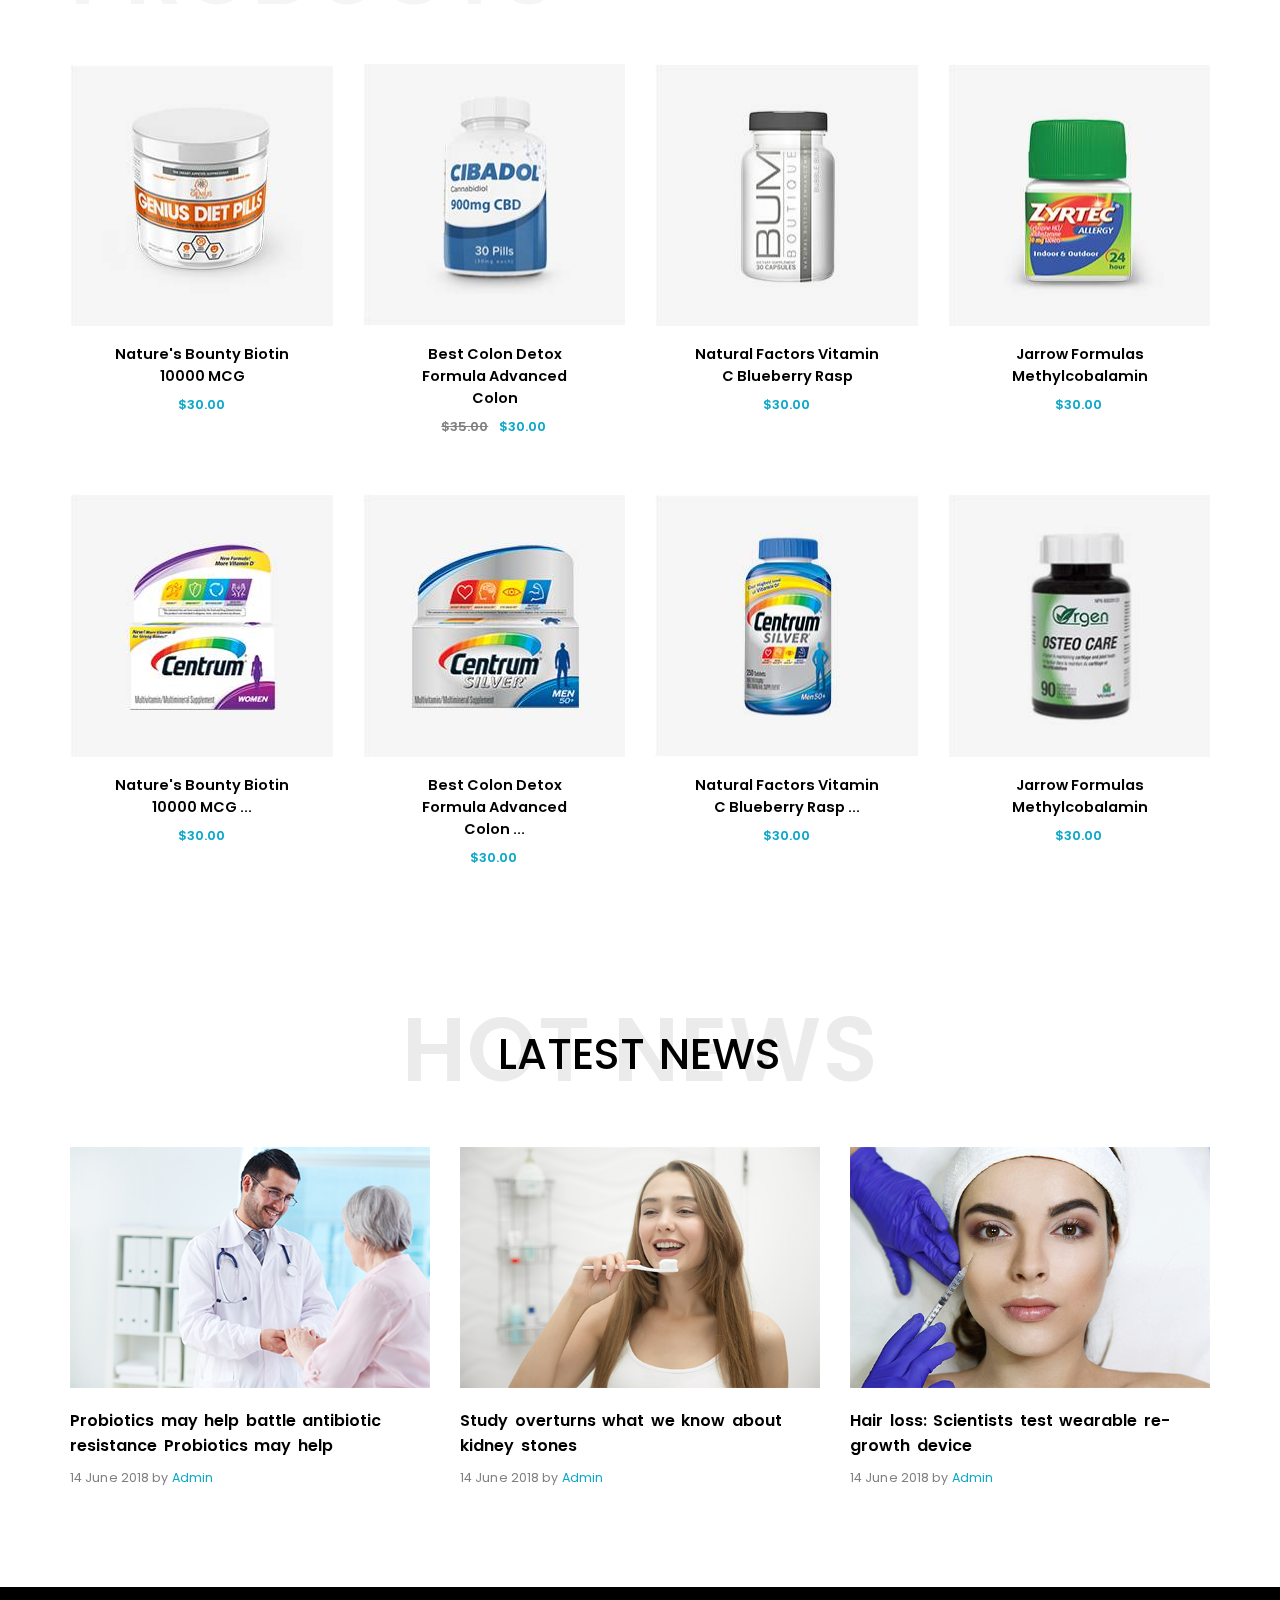
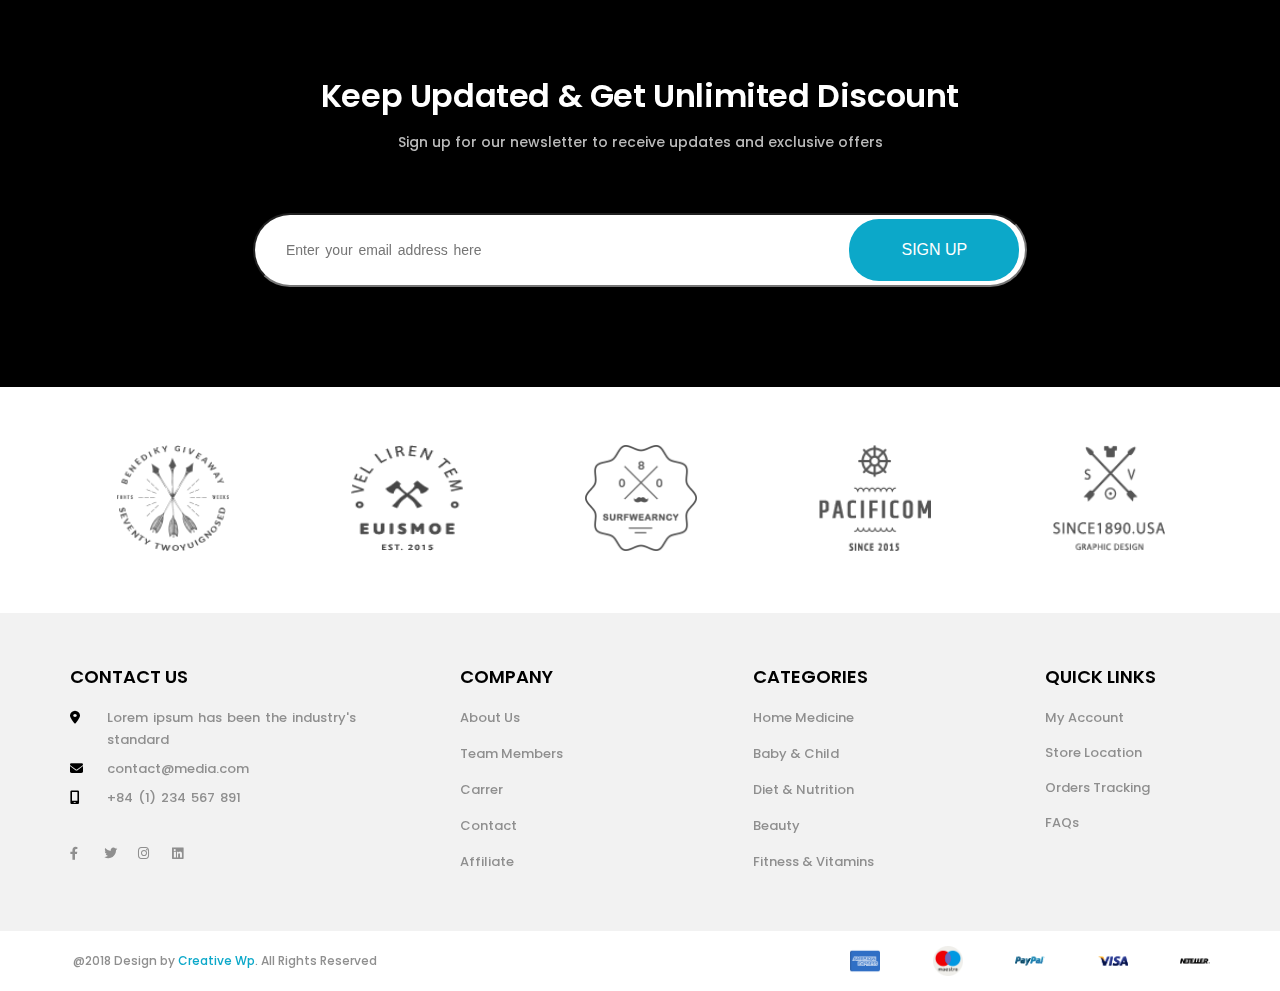
==== commit 9740f451: "update 2-6" ====
--- a/de2/index.html
+++ b/de2/index.html
@@ -115,7 +115,7 @@
                             <div class="nav-title">Navigation</div>
                             <li class="nav-item"><a href="#">Home</a></li>
                             <li class="nav-item"><a href="#">About</a></li>
-                            <li class="nav-item"><a href="#">Service</a></li>
+                            <li class="nav-item"><a href="#">Services</a></li>
                             <li class="nav-item"><a href="#">Blog</a></li>
                             <li class="nav-item"><a href="#">Page</a></li>
                             <li class="nav-item"><a href="#">Contact</a></li>
@@ -303,7 +303,9 @@
                             <!-- Top Selling Items -->
                             <div class="row">
                                 <div class="top-selling-item">
-                                    <img src="img/top-selling-item-1.svg" alt="">
+                                    <div class="top-selling-item-image">
+                                        <img src="img/top-selling-item-1.jpg" alt="">
+                                    </div>
                                     <div class="top-selling-item-content">
                                         Nature's Bounty Biotin 10000 MCG
                                     </div>
@@ -312,7 +314,9 @@
                                     </div>
                                 </div>
                                 <div class="top-selling-item">
-                                    <img src="img/top-selling-item-2.svg" alt="">
+                                    <div class="top-selling-item-image">
+                                        <img src="img/top-selling-item-2.jpg" alt="">
+                                    </div>
                                     <div class="top-selling-item-content">
                                         Best Colon Detox Formula Advanced Colon
                                     </div>
@@ -321,7 +325,9 @@
                                     </div>
                                 </div>
                                 <div class="top-selling-item">
-                                    <img src="img/top-selling-item-3.svg" alt="">
+                                    <div class="top-selling-item-image">
+                                        <img src="img/top-selling-item-3.jpg" alt="">
+                                    </div>
                                     <div class="top-selling-item-content">
                                         Natural Factors Vitamin C Blueberry Rasp
                                     </div>
@@ -330,7 +336,9 @@
                                     </div>
                                 </div>
                                 <div class="top-selling-item">
-                                    <img src="img/top-selling-item-4.svg" alt="">
+                                    <div class="top-selling-item-image">
+                                        <img src="img/top-selling-item-4.jpg" alt="">
+                                    </div>
                                     <div class="top-selling-item-content">
                                         Jarrow Formulas Methylcobalamin
                                     </div>
@@ -339,7 +347,9 @@
                                     </div>
                                 </div>
                                 <div class="top-selling-item">
-                                    <img src="img/top-selling-item-5.svg" alt="">
+                                    <div class="top-selling-item-image">
+                                        <img src="img/top-selling-item-5.jpg" alt="">
+                                    </div>                                    
                                     <div class="top-selling-item-content">
                                         Nature's Bounty Biotin 10000 MCG ...
                                     </div>
@@ -348,7 +358,9 @@
                                     </div>
                                 </div>
                                 <div class="top-selling-item">
-                                    <img src="img/top-selling-item-6.svg" alt="">
+                                    <div class="top-selling-item-image">
+                                        <img src="img/top-selling-item-6.jpg" alt="">
+                                    </div>
                                     <div class="top-selling-item-content">
                                         Best Colon Detox Formula Advanced Colon ...
                                     </div>
@@ -357,7 +369,9 @@
                                     </div>
                                 </div>
                                 <div class="top-selling-item">
-                                    <img src="img/top-selling-item-7.svg" alt="">
+                                    <div class="top-selling-item-image">
+                                        <img src="img/top-selling-item-7.jpg" alt="">
+                                    </div>
                                     <div class="top-selling-item-content">
                                         Natural Factors Vitamin C Blueberry Rasp ...
                                     </div>
@@ -366,7 +380,9 @@
                                     </div>
                                 </div>
                                 <div class="top-selling-item">
-                                    <img src="img/top-selling-item-8.svg" alt="">
+                                    <div class="top-selling-item-image">
+                                        <img src="img/top-selling-item-8.jpg" alt="">
+                                    </div>
                                     <div class="top-selling-item-content">
                                         Jarrow Formulas Methylcobalamin
                                     </div>
@@ -390,7 +406,9 @@
                                     </div>
                                     <div class="row">
                                         <div class="news-item">
-                                            <img src="img/news-1.svg" alt="">
+                                            <div class="news-item-image">
+                                                <img src="img/news-1.png" alt="">
+                                            </div>
                                             <div class="news-item-content">
                                                 Probiotics may help battle antibiotic resistance Probiotics may help
                                             </div>
@@ -399,7 +417,9 @@
                                             </div>
                                         </div>
                                         <div class="news-item">
-                                            <img src="img/news-2.svg" alt="">
+                                            <div class="news-item-image">
+                                                <img src="img/news-2.png" alt="">
+                                            </div>
                                             <div class="news-item-content">
                                                 Study overturns what we know about kidney stones
                                             </div>
@@ -408,7 +428,9 @@
                                             </div>
                                         </div>
                                         <div class="news-item">
-                                            <img src="img/news-3.svg" alt="">
+                                            <div class="news-item-image">
+                                                <img src="img/news-3.png" alt="">
+                                            </div>
                                             <div class="news-item-content">
                                                 Hair loss: Scientists test wearable re-growth device
                                             </div>
@@ -444,11 +466,11 @@
                     <div class="branding">
                         <div class="container">
                             <div class="row">
-                                <div class="branding-item"><img src="img/branding-1.svg" alt=""></div>
-                                <div class="branding-item"><img src="img/branding-2.svg" alt=""></div>
-                                <div class="branding-item"><img src="img/branding-3.svg" alt=""></div>
-                                <div class="branding-item"><img src="img/branding-4.svg" alt=""></div>
-                                <div class="branding-item"><img src="img/branding-5.svg" alt=""></div>
+                                <div class="branding-item"><img src="img/branding-1.png" alt=""></div>
+                                <div class="branding-item"><img src="img/branding-2.png" alt=""></div>
+                                <div class="branding-item"><img src="img/branding-3.png" alt=""></div>
+                                <div class="branding-item"><img src="img/branding-4.png" alt=""></div>
+                                <div class="branding-item"><img src="img/branding-5.png" alt=""></div>
                             </div>
                         </div>
                     </div>
--- a/de2/css/style.css
+++ b/de2/css/style.css
@@ -111,6 +111,7 @@
 .header-top-inner .web-info-button {
   align-items: center;
   margin-right: 22px;
+  margin-top: 2px;
   display: flex;
 }
 .header-top-inner .web-info-button .info-icon {
@@ -174,6 +175,7 @@
   padding-right: 35px;
 }
 .header-bottom-inner .form-control .search form .search-s1 select {
+  margin-top: 10px;
   height: 24px;
   border: none;
   appearance: none;
@@ -274,7 +276,7 @@
 }
 .menu-bar-inner nav .navbar .nav-item {
   margin-left: 27px;
-  margin-right: 29.5px;
+  margin-right: 28px;
   display: inline-block;
   text-transform: uppercase;
   font-size: 14px;
@@ -568,7 +570,7 @@
   text-align: center;
 }
 .banner-left-detail .banner-countdown {
-  margin-bottom: 27px;
+  margin-bottom: 24px;
   display: flex;
   justify-content: center;
   line-height: 30px;
@@ -648,13 +650,13 @@
   margin-top: -2px;
 }
 .banner-right .content-top {
-  margin-top: -4px;
+  margin-top: 1px;
 }
 .banner-right .content-top .summary {
   font-size: 17.5px;
 }
 .banner-right .content-bottom {
-  margin-top: -3px;
+  margin-top: 2px;
 }
 .banner-right .content-bottom .summary {
   margin-top: 6px;
@@ -672,8 +674,8 @@
   display: flex;
   justify-content: space-between;
   text-align: left;
-  padding-top: 45px;
-  padding-bottom: 45px;
+  padding-top: 47px;
+  padding-bottom: 43px;
   font-weight: 600;
   align-items: center;
 }
@@ -729,11 +731,21 @@
   font-size: 14.5px;
   line-height: 22px;
 }
-.top-selling .container .row .top-selling-item img {
-  width: 100%;
-  max-height: 265px;
-}
-.top-selling .container .row .top-selling-item img:hover {
+.top-selling .container .row .top-selling-item-image {
+  position: relative;
+  padding-top: 100%;
+  object-fit: cover;
+}
+.top-selling .container .row .top-selling-item-image img {
+  position: absolute;
+  top: 0;
+  left: 0;
+  bottom: 0;
+  right: 0;
+  width: 100%;
+  height: 100%;
+}
+.top-selling .container .row .top-selling-item-image img:hover {
   transform: scale(1.1);
   -webkit-transform: scale(1.1);
   -moz-transform: scale(1.1);
@@ -749,7 +761,7 @@
   width: 73%;
   margin: auto;
   padding-left: 2px;
-  padding-top: 5px;
+  padding-top: 17px;
 }
 .top-selling .container .row .top-selling-item-price {
   font-size: 13px;
@@ -815,12 +827,21 @@
   margin-top: 25px;
   font-size: 16px;
 }
-.news-inner .container .row .news-item img {
-  width: 100%;
-  overflow: hidden;
-  max-height: 241px;
-}
-.news-inner .container .row .news-item img:hover {
+.news-inner .container .row .news-item-image {
+  position: relative;
+  padding-top: 66.94444444%;
+  object-fit: cover;
+}
+.news-inner .container .row .news-item-image img {
+  width: 100%;
+  height: 100%;
+  position: absolute;
+  top: 0;
+  bottom: 0;
+  left: 0;
+  right: 0;
+}
+.news-inner .container .row .news-item-image img:hover {
   transform: scale(1.1);
   -webkit-transform: scale(1.1);
   -moz-transform: scale(1.1);
@@ -835,7 +856,7 @@
 .news-inner .container .row .news-item-content {
   font-weight: 600;
   line-height: 25px;
-  margin-top: 17px;
+  margin-top: 20px;
   word-spacing: 2.5px;
 }
 .news-inner .container .row .news-item-time {
@@ -872,12 +893,12 @@
   line-height: 26px;
   color: #fff;
   font-weight: 600;
-  margin-top: 2px;
+  margin-top: -4px;
   margin-bottom: 17px;
 }
 .newsletter .container .newsletter-inner .newsletter-text-second {
   font-size: 14px;
-  line-height: 30px;
+  line-height: 32px;
   color: #bababa;
   font-weight: 500;
 }
@@ -925,8 +946,10 @@
   margin: 15px 0;
 }
 .branding-item img {
-  width: 100%;
-  height: 100%;
+  width: 112px;
+  height: 106px;
+  padding-left: 47px;
+  padding-top: 3px;
 }
 .footer .footer-upper {
   background-color: #f2f2f2;
@@ -1078,6 +1101,9 @@
   .branding {
     max-height: none;
     height: auto;
+  }
+  .branding-item img {
+    padding-left: 31px;
   }
 }
 @media all and (max-width: 1024px) {
@@ -1223,6 +1249,9 @@
     box-sizing: border-box;
     margin: 15px 0;
   }
+  .branding-item img {
+    padding-left: 6px;
+  }
   .newsletter {
     max-height: none;
   }
@@ -1334,6 +1363,9 @@
     padding: 0 15px;
     box-sizing: border-box;
     margin: 15px 0;
+  }
+  .branding-item img {
+    padding-left: 25px;
   }
   .footer .footer-upper {
     max-height: none;
@@ -1460,6 +1492,10 @@
   .newsletter .container .newsletter-inner .newsletter-email .newsletter-form button {
     display: none;
   }
+  .branding-item img {
+    padding-left: 2px;
+    padding-top: 0px;
+  }
   .footer .footer-under .container .row .payments,
   .footer .footer-under .container .row .designer {
     width: 50%;
@@ -1494,5 +1530,14 @@
     top: 13%;
     left: 22%;
   }
+  .branding-item {
+    width: 50%;
+    padding: 0 15px;
+    box-sizing: border-box;
+    margin: 15px 0;
+  }
+  .branding-item img {
+    padding-left: 34px;
+  }
 }
 /*# sourceMappingURL=style.css.map */